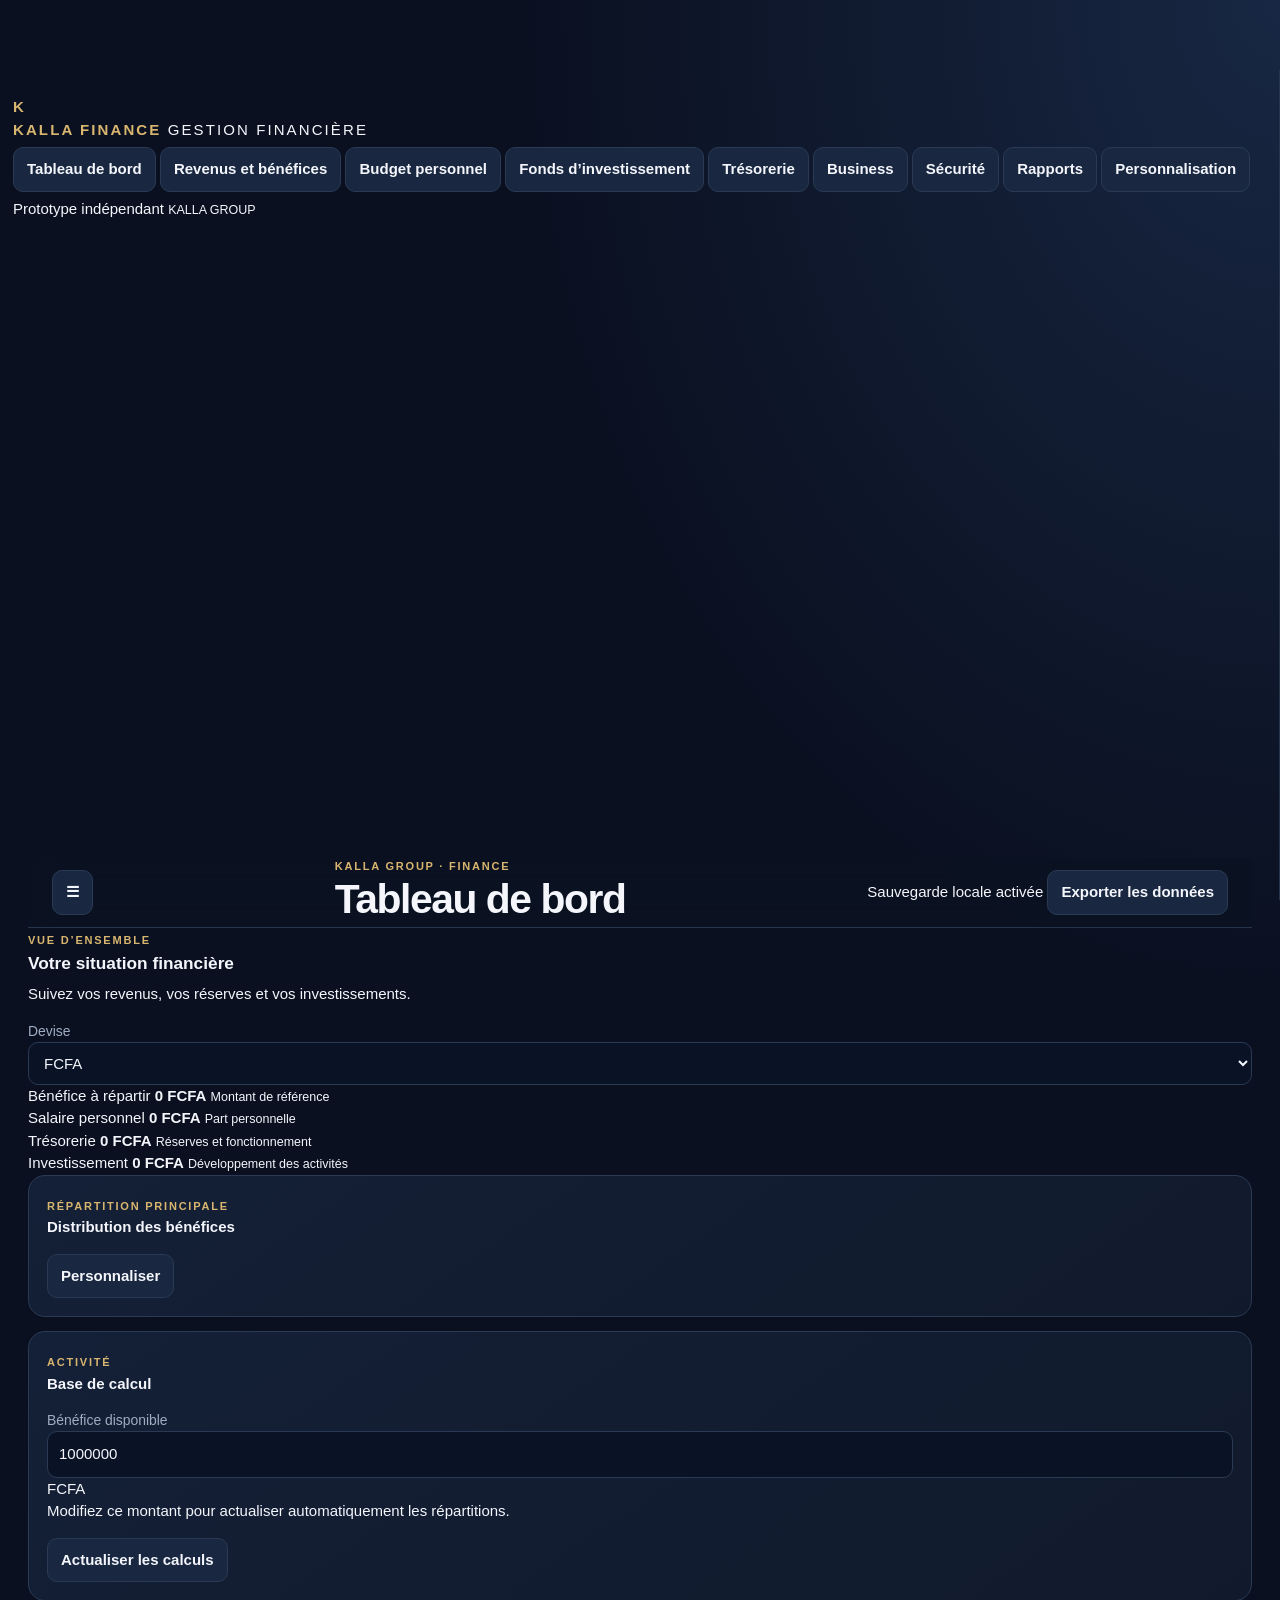
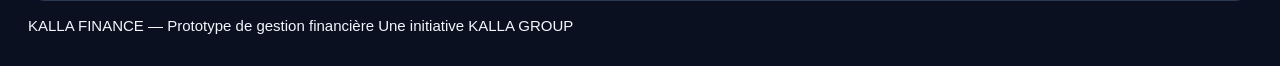
==== index-prototype.html @ 578c46a7 "Create index-prototype.html" ====
<!DOCTYPE html>
<html lang="fr">
<head>
  <meta charset="UTF-8">
  <meta name="viewport" content="width=device-width, initial-scale=1.0">
  <meta name="theme-color" content="#101511">
  <meta name="description" content="KALLA Finance — Gestionnaire financier personnalisable">
  <title>KALLA Finance | Prototype</title>
  <link rel="stylesheet" href="styles.css">
</head>

<body>
  <div class="app-shell">

    <aside class="sidebar" id="sidebar">
      <div class="brand">
        <div class="brand-mark">K</div>
        <div>
          <strong>KALLA FINANCE</strong>
          <span>GESTION FINANCIÈRE</span>
        </div>
      </div>

      <nav class="navigation" aria-label="Navigation principale">
        <button class="nav-link active" data-page="dashboard">Tableau de bord</button>
        <button class="nav-link" data-page="income">Revenus et bénéfices</button>
        <button class="nav-link" data-page="budget">Budget personnel</button>
        <button class="nav-link" data-page="investment">Fonds d’investissement</button>
        <button class="nav-link" data-page="treasury">Trésorerie</button>
        <button class="nav-link" data-page="business">Business</button>
        <button class="nav-link" data-page="security">Sécurité</button>
        <button class="nav-link" data-page="reports">Rapports</button>
        <button class="nav-link" data-page="customization">Personnalisation</button>
      </nav>

      <div class="sidebar-footer">
        <span>Prototype indépendant</span>
        <small>KALLA GROUP</small>
      </div>
    </aside>

    <main class="main-content">
      <header class="topbar">
        <button type="button" id="menu-toggle" class="menu-toggle" aria-label="Ouvrir le menu">
          ☰
        </button>

        <div>
          <span class="eyebrow">KALLA GROUP · FINANCE</span>
          <h1 id="page-title">Tableau de bord</h1>
        </div>

        <div class="topbar-actions">
          <span class="storage-status" id="storage-status">Sauvegarde locale activée</span>
          <button type="button" class="button button-secondary" id="export-json">
            Exporter les données
          </button>
        </div>
      </header>

      <div id="app-message" class="app-message" role="status" aria-live="polite"></div>

      <!-- TABLEAU DE BORD -->
      <section class="page active" id="page-dashboard">
        <div class="welcome-block">
          <div>
            <span class="eyebrow">VUE D’ENSEMBLE</span>
            <h2>Votre situation financière</h2>
            <p>Suivez vos revenus, vos réserves et vos investissements.</p>
          </div>
          <div class="currency-control">
            <label for="currency">Devise</label>
            <select id="currency">
              <option value="FCFA">FCFA</option>
              <option value="EUR">EUR</option>
              <option value="RMB">RMB</option>
            </select>
          </div>
        </div>

        <div class="summary-grid">
          <article class="summary-card">
            <span>Bénéfice à répartir</span>
            <strong id="dashboard-profit">0 FCFA</strong>
            <small>Montant de référence</small>
          </article>

          <article class="summary-card">
            <span>Salaire personnel</span>
            <strong id="dashboard-salary">0 FCFA</strong>
            <small>Part personnelle</small>
          </article>

          <article class="summary-card">
            <span>Trésorerie</span>
            <strong id="dashboard-treasury">0 FCFA</strong>
            <small>Réserves et fonctionnement</small>
          </article>

          <article class="summary-card">
            <span>Investissement</span>
            <strong id="dashboard-investment">0 FCFA</strong>
            <small>Développement des activités</small>
          </article>
        </div>

        <div class="content-grid">
          <article class="panel">
            <div class="panel-heading">
              <div>
                <span class="eyebrow">RÉPARTITION PRINCIPALE</span>
                <h3>Distribution des bénéfices</h3>
              </div>
              <button class="text-button" data-go="customization">Personnaliser</button>
            </div>
            <div id="dashboard-main-allocation"></div>
          </article>

          <article class="panel">
            <div class="panel-heading">
              <div>
                <span class="eyebrow">ACTIVITÉ</span>
                <h3>Base de calcul</h3>
              </div>
            </div>

            <label for="profit-input">Bénéfice disponible</label>
            <div class="amount-input">
              <input type="number" id="profit-input" min="0" step="any" value="1000000">
              <span id="input-currency">FCFA</span>
            </div>
            <p class="help-text">
              Modifiez ce montant pour actualiser automatiquement les répartitions.
            </p>
            <button type="button" class="button button-primary" id="calculate-profit">
              Actualiser les calculs
            </button>
          </article>
        </div>
      </section>

      <!-- REVENUS ET BÉNÉFICES -->
      <section class="page" id="page-income">
        <div class="section-intro">
          <span class="eyebrow">GESTION DES REVENUS</span>
          <h2>Répartition des bénéfices</h2>
          <p>Définissez comment le bénéfice disponible est distribué.</p>
        </div>

        <article class="panel">
          <div class="panel-heading">
            <h3>Tableau principal de répartition</h3>
            <span class="editable-tag">Modifiable</span>
          </div>
          <div id="main-allocation-editor"></div>
        </article>

        <article class="panel">
          <h3>Montant à répartir</h3>
          <div class="amount-input">
            <input type="number" id="income-profit-input" min="0" step="any">
            <span class="currency-label">FCFA</span>
          </div>
          <p class="help-text">
            La dîme, le salaire, la trésorerie et le fonds d’investissement
            sont calculés à partir de cette base.
          </p>
        </article>
      </section>

      <!-- BUDGET PERSONNEL -->
      <section class="page" id="page-budget">
        <div class="section-intro">
          <span class="eyebrow">GESTION PERSONNELLE</span>
          <h2>Budget du salaire</h2>
          <p>Organisez l’utilisation de votre rémunération personnelle.</p>
        </div>
        <article class="panel">
          <div class="panel-heading">
            <h3>Répartition du salaire</h3>
            <span class="editable-tag">Modifiable</span>
          </div>
          <div id="budget-table"></div>
        </article>
      </section>

      <!-- INVESTISSEMENT -->
      <section class="page" id="page-investment">
        <div class="section-intro">
          <span class="eyebrow">DÉVELOPPEMENT DU CAPITAL</span>
          <h2>Fonds d’investissement</h2>
          <p>Répartissez les ressources destinées à développer votre patrimoine.</p>
        </div>
        <article class="panel">
          <div class="panel-heading">
            <h3>Répartition du fonds d’investissement</h3>
            <span class="editable-tag">Modifiable</span>
          </div>
          <div id="investment-table"></div>
        </article>
      </section>

      <!-- TRÉSORERIE -->
      <section class="page" id="page-treasury">
        <div class="section-intro">
          <span class="eyebrow">GESTION DES LIQUIDITÉS</span>
          <h2>Trésorerie</h2>
          <p>Gérez le fonctionnement, les charges, les prestataires et les réserves.</p>
        </div>
        <article class="panel">
          <div class="panel-heading">
            <h3>Répartition de la trésorerie</h3>
            <span class="editable-tag">Modifiable</span>
          </div>
          <div id="treasury-table"></div>
        </article>
      </section>

      <!-- BUSINESS -->
      <section class="page" id="page-business">
        <div class="section-intro">
          <span class="eyebrow">ACTIVITÉS ÉCONOMIQUES</span>
          <h2>Business</h2>
          <p>Centralisez vos projets et vos tableaux de suivi personnalisés.</p>
        </div>
        <div class="panel">
          <div class="panel-heading">
            <h3>Mes tableaux personnalisés</h3>
            <button type="button" class="button button-primary" id="add-business-table">
              Créer un tableau
            </button>
          </div>
          <div id="business-tables"></div>
        </div>
      </section>

      <!-- SÉCURITÉ -->
      <section class="page" id="page-security">
        <div class="section-intro">
          <span class="eyebrow">PROTECTION DES DONNÉES</span>
          <h2>Sécurité et sauvegardes</h2>
          <p>Gérez les sauvegardes de vos données sur cet appareil.</p>
        </div>
        <div class="summary-grid">
          <article class="summary-card">
            <span>Stockage</span>
            <strong>Local</strong>
            <small>Données enregistrées dans ce navigateur</small>
          </article>
          <article class="summary-card">
            <span>Synchronisation</span>
            <strong>Non activée</strong>
            <small>Pas de compte distant dans ce prototype</small>
          </article>
        </div>
        <article class="panel">
          <h3>Outils de sauvegarde</h3>
          <div class="button-group">
            <button type="button" class="button button-primary" id="security-export">
              Télécharger une sauvegarde JSON
            </button>
            <label class="button button-secondary file-button" for="import-json">
              Restaurer une sauvegarde
            </label>
            <input type="file" id="import-json" accept=".json,application/json" hidden>
            <button type="button" class="button button-secondary" id="export-csv">
              Exporter en CSV
            </button>
          </div>
          <p class="help-text">
            Conservez une copie de vos sauvegardes. L’effacement des données du navigateur
            peut supprimer les informations enregistrées localement.
          </p>
        </article>
      </section>

      <!-- RAPPORTS -->
      <section class="page" id="page-reports">
        <div class="section-intro">
          <span class="eyebrow">ANALYSE FINANCIÈRE</span>
          <h2>Rapports</h2>
          <p>Consultez les synthèses et les répartitions calculées.</p>
        </div>
        <article class="panel">
          <div class="panel-heading">
            <h3>Synthèse des répartitions</h3>
            <button type="button" class="button button-secondary" id="print-report">
              Imprimer le rapport
            </button>
          </div>
          <div id="report-content"></div>
        </article>
      </section>

      <!-- PERSONNALISATION -->
      <section class="page" id="page-customization">
        <div class="section-intro">
          <span class="eyebrow">CONFIGURATION GÉNÉRALE</span>
          <h2>Personnalisation</h2>
          <p>
            Modifiez les tableaux principaux, leurs catégories et leurs pourcentages.
            Vous pouvez également créer des tableaux supplémentaires.
          </p>
        </div>

        <div class="customization-grid">
          <button class="custom-card" data-custom-table="main">
            <strong>Répartition principale</strong>
            <span>Dîme, salaire, trésorerie et investissement</span>
          </button>

          <button class="custom-card" data-custom-table="budget">
            <strong>Budget personnel</strong>
            <span>Organisation du salaire</span>
          </button>

          <button class="custom-card" data-custom-table="investment">
            <strong>Fonds d’investissement</strong>
            <span>Business, immobilier et placements</span>
          </button>

          <button class="custom-card" data-custom-table="treasury">
            <strong>Trésorerie</strong>
            <span>Charges, réserves et fonctionnement</span>
          </button>
        </div>

        <article class="panel">
          <div class="panel-heading">
            <div>
              <h3>Éditeur des tableaux</h3>
              <p class="help-text">Sélectionnez un tableau pour le modifier.</p>
            </div>
            <button type="button" class="button button-primary" id="create-custom-table">
              Nouveau tableau
            </button>
          </div>
          <div id="customization-editor">
            <p class="empty-state">
              Sélectionnez un tableau ci-dessus ou créez un nouveau tableau.
            </p>
          </div>
        </article>

        <article class="panel">
          <h3>Mode de calcul des tableaux</h3>
          <p>
            Un tableau peut être lié à une catégorie de la répartition principale
            ou fonctionner indépendamment avec son propre montant de référence.
          </p>
          <p class="help-text">
            Les tableaux liés suivent automatiquement le montant de leur catégorie
            de référence. Les tableaux indépendants utilisent le montant que vous définissez.
          </p>
        </article>
      </section>

      <footer class="app-footer">
        <span>KALLA FINANCE — Prototype de gestion financière</span>
        <span>Une initiative KALLA GROUP</span>
      </footer>
    </main>
  </div>

  <script src="app.js"></script>
</body>
</html>
---- styles.css ----
:root{--bg:#0a1020;--panel:#121d31;--panel2:#192840;--text:#f4f6fc;--muted:#9fadc3;--gold:#d9b66f;--line:#2a3a55;--green:#79ddb0;--red:#ff9999;--radius:17px;color-scheme:dark}
*{box-sizing:border-box}body{margin:0;background:radial-gradient(ellipse at top right,#182743 0,transparent 42%),var(--bg);color:var(--text);font:15px/1.5 -apple-system,BlinkMacSystemFont,"Segoe UI",sans-serif}button,input,select{font:inherit}button{cursor:pointer;border:1px solid var(--line);border-radius:10px;padding:10px 13px;background:var(--panel2);color:var(--text);font-weight:650}button:hover{filter:brightness(1.12)}button:focus-visible,input:focus-visible,select:focus-visible{outline:2px solid var(--gold);outline-offset:2px}input,select{width:100%;min-width:0;border:1px solid var(--line);border-radius:10px;background:#0a1325;color:var(--text);padding:11px}label{display:block;color:var(--muted);font-size:.87rem}label input,label select{display:block;margin-top:5px;color:var(--text)}h1,h2,h3,p{margin-top:0}h1{font-size:clamp(1.8rem,4vw,2.55rem);line-height:1.12;margin-bottom:8px;letter-spacing:-.035em}h2{font-size:1.08rem;margin-bottom:7px}h3{font-size:.94rem}.sub,.muted{color:var(--muted);font-size:.88rem}.topbar{height:70px;display:flex;align-items:center;justify-content:space-between;gap:12px;padding:0 24px;border-bottom:1px solid #26344c;background:#0b1221eF;position:sticky;top:0;z-index:5;backdrop-filter:blur(12px)}.brand{font-weight:900;letter-spacing:.14em;text-decoration:none;color:var(--gold)}.brand span{color:var(--text);font-weight:500}.top-actions{display:flex;align-items:center;gap:12px}.save-state{font-size:.76rem;color:var(--green)}.icon-btn{font-size:.78rem;padding:8px 10px}.shell{display:grid;grid-template-columns:220px minmax(0,1fr);max-width:1440px;margin:auto}.sidebar{padding:26px 13px;border-right:1px solid #26344c;min-height:calc(100vh - 70px);position:sticky;top:70px;height:calc(100vh - 70px);display:flex;flex-direction:column;gap:6px}.nav-caption,.eyebrow{font-size:.69rem;font-weight:800;letter-spacing:.16em;color:var(--gold)}.nav-caption{padding:0 11px}.nav{background:transparent;border-color:transparent;text-align:left;font-weight:550;color:#aebbd0;padding:12px 13px}.nav.active{background:#27334a;color:var(--gold);border-color:#3b4962}.sidebar-note{margin-top:auto;padding:12px;color:var(--muted);font-size:.76rem;border-top:1px solid var(--line)}main{padding:28px;min-width:0}.page{display:none}.page.active{display:block}.page-head{display:flex;justify-content:space-between;align-items:flex-start;gap:16px;margin-bottom:22px}.page-head .sub{margin-bottom:0}.currency-wrap{width:125px}.stats{display:grid;grid-template-columns:repeat(4,minmax(0,1fr));gap:12px;margin-bottom:15px}.stat,.panel{background:linear-gradient(145deg,#142037,#111a2c);border:1px solid var(--line);border-radius:var(--radius);padding:18px;min-width:0}.stat span{display:block;color:var(--muted);font-size:.8rem}.stat strong{display:block;font-size:clamp(1.15rem,2.2vw,1.65rem);margin:12px 0 5px;overflow-wrap:anywhere}.stat small{display:block;color:var(--muted);font-size:.73rem}.stat.accent{border-color:color-mix(in srgb,var(--gold),transparent 45%)}.stat.accent strong{color:var(--gold)}.two-col{display:grid;grid-template-columns:1fr 1fr;gap:14px}.panel{margin-bottom:14px}.panel-head{display:flex;align-items:center;justify-content:space-between;gap:12px;margin-bottom:15px}.panel-head h2{margin:0}.panel-head .sub{margin:5px 0 0}.text-btn{border:0;background:transparent;color:var(--gold);padding:4px}.bar-list{display:grid;gap:14px}.bar-item{display:grid;grid-template-columns:minmax(100px,1fr) 2fr auto;gap:10px;align-items:center;font-size:.83rem}.bar-name{color:#d5ddec;overflow-wrap:anywhere}.bar-track{height:8px;background:#25334a;border-radius:20px;overflow:hidden}.bar-fill{height:100%;background:var(--gold);border-radius:20px}.bar-value{font-variant-numeric:tabular-nums;text-align:right;color:var(--muted);font-size:.78rem}.notice{margin-top:16px;border-left:3px solid var(--gold);padding:10px 12px;background:#27251e;color:#e8ddc5;border-radius:5px;font-size:.8rem}.operation-list,.entity-list{display:grid;gap:8px}.operation,.entity{display:flex;align-items:center;justify-content:space-between;gap:12px;padding:11px 0;border-bottom:1px solid var(--line)}.operation:last-child,.entity:last-child{border-bottom:0}.op-title{font-weight:650;font-size:.88rem}.op-meta{color:var(--muted);font-size:.75rem}.amount-in{color:var(--green);font-weight:750}.amount-out{color:var(--red);font-weight:750}.empty{padding:18px 0;color:var(--muted);font-size:.88rem}.form-grid{display:grid;grid-template-columns:repeat(3,minmax(0,1fr));gap:14px;margin-top:16px}.form-actions{display:flex;align-items:end}.primary{background:var(--gold);border-color:var(--gold);color:#17140d}.secondary{margin-top:12px}.danger-btn{color:var(--red);border-color:#79434b}.table-wrap{overflow:auto}table{width:100%;border-collapse:collapse;white-space:nowrap;font-size:.83rem}th,td{text-align:left;padding:12px 10px;border-bottom:1px solid var(--line)}th{color:var(--muted);font-weight:600}td button{padding:5px 8px;font-size:.75rem}.filter-row{display:flex;gap:8px}.filter-row>*{width:auto;max-width:190px}.budget-list{display:grid;gap:12px;margin:15px 0}.budget-row{display:grid;grid-template-columns:minmax(120px,1fr) 130px minmax(120px,1fr);align-items:center;gap:12px;padding:10px 0;border-bottom:1px solid var(--line)}.budget-progress{height:7px;background:#27344a;border-radius:10px;overflow:hidden;margin-top:5px}.budget-progress span{display:block;height:100%;background:var(--green)}.settings-list{display:grid;gap:9px;margin:12px 0}.setting-row{display:grid;grid-template-columns:minmax(0,1fr) 90px auto;align-items:center;gap:9px}.setting-row input[type=number]{padding:9px}.setting-row .name-input{min-width:0}.settings-two{display:grid;grid-template-columns:1fr 1fr;gap:20px}.inline-add{display:flex;gap:8px;margin-top:12px}.inline-add button{white-space:nowrap}.button-row{display:flex;gap:9px;flex-wrap:wrap}.button-row>*{flex:0 1 auto}.settings-group{border-top:1px solid var(--line);padding-top:15px;margin-top:15px}.settings-group:first-child{border-top:0;margin-top:0}.settings-group h3{color:var(--gold)}.toast{position:fixed;bottom:20px;left:50%;transform:translate(-50%,20px);opacity:0;pointer-events:none;background:#e8d6a6;color:#18150e;padding:11px 16px;border-radius:12px;font-weight:700;z-index:20;transition:.2s;max-width:90vw}.toast.show{opacity:1;transform:translate(-50%,0)}.good{color:var(--green)}.bad{color:var(--red)}@media(max-width:950px){.stats{grid-template-columns:repeat(2,minmax(0,1fr))}.form-grid{grid-template-columns:repeat(2,minmax(0,1fr))}.shell{grid-template-columns:180px minmax(0,1fr)}main{padding:20px}.sidebar{padding:20px 9px}}@media(max-width:680px){.topbar{height:62px;padding:0 13px}.save-state{display:none}.shell{display:block}.sidebar{position:sticky;top:62px;z-index:4;height:auto;min-height:0;display:flex;flex-direction:row;overflow:auto;padding:8px;border-right:0;border-bottom:1px solid var(--line);background:#0b1221}.nav-caption,.sidebar-note{display:none}.nav{white-space:nowrap;padding:9px 12px;font-size:.79rem}.nav.active{border-radius:9px}main{padding:17px 12px}.page-head{flex-direction:column}.currency-wrap{width:130px}.two-col,.settings-two{grid-template-columns:1fr}.stats{gap:8px}.stat,.panel{padding:14px}.stat strong{font-size:1.2rem}.form-grid{grid-template-columns:1fr 1fr;gap:10px}.bar-item{grid-template-columns:minmax(75px,1fr) 1fr auto;gap:7px}.bar-value{font-size:.72rem}.budget-row{grid-template-columns:1fr 95px}.budget-row .budget-track-wrap{grid-column:1/-1}.setting-row{grid-template-columns:minmax(0,1fr) 70px auto}.filter-row{flex-wrap:wrap}.filter-row>*{max-width:none;flex:1}.top-actions .icon-btn{font-size:.72rem}}@media(max-width:390px){.form-grid{grid-template-columns:1fr}.stats{grid-template-columns:1fr 1fr}.stat{padding:12px}.stat strong{font-size:1.05rem}.setting-row{grid-template-columns:minmax(0,1fr) 62px auto}.setting-row button{padding:8px}.bar-item{grid-template-columns:90px 1fr}.bar-value{grid-column:2;text-align:left}.page-head h1{font-size:1.8rem}}@media print{.topbar,.sidebar,button,.form-actions,.filter-row,.currency-wrap{display:none!important}.shell{display:block}main{padding:0}.page{display:none!important}#page-reports{display:block!important}.panel,.stat{background:white;color:#111;border:1px solid #ccc;break-inside:avoid}.sub,.muted,th{color:#444}.stat strong{color:#111}}
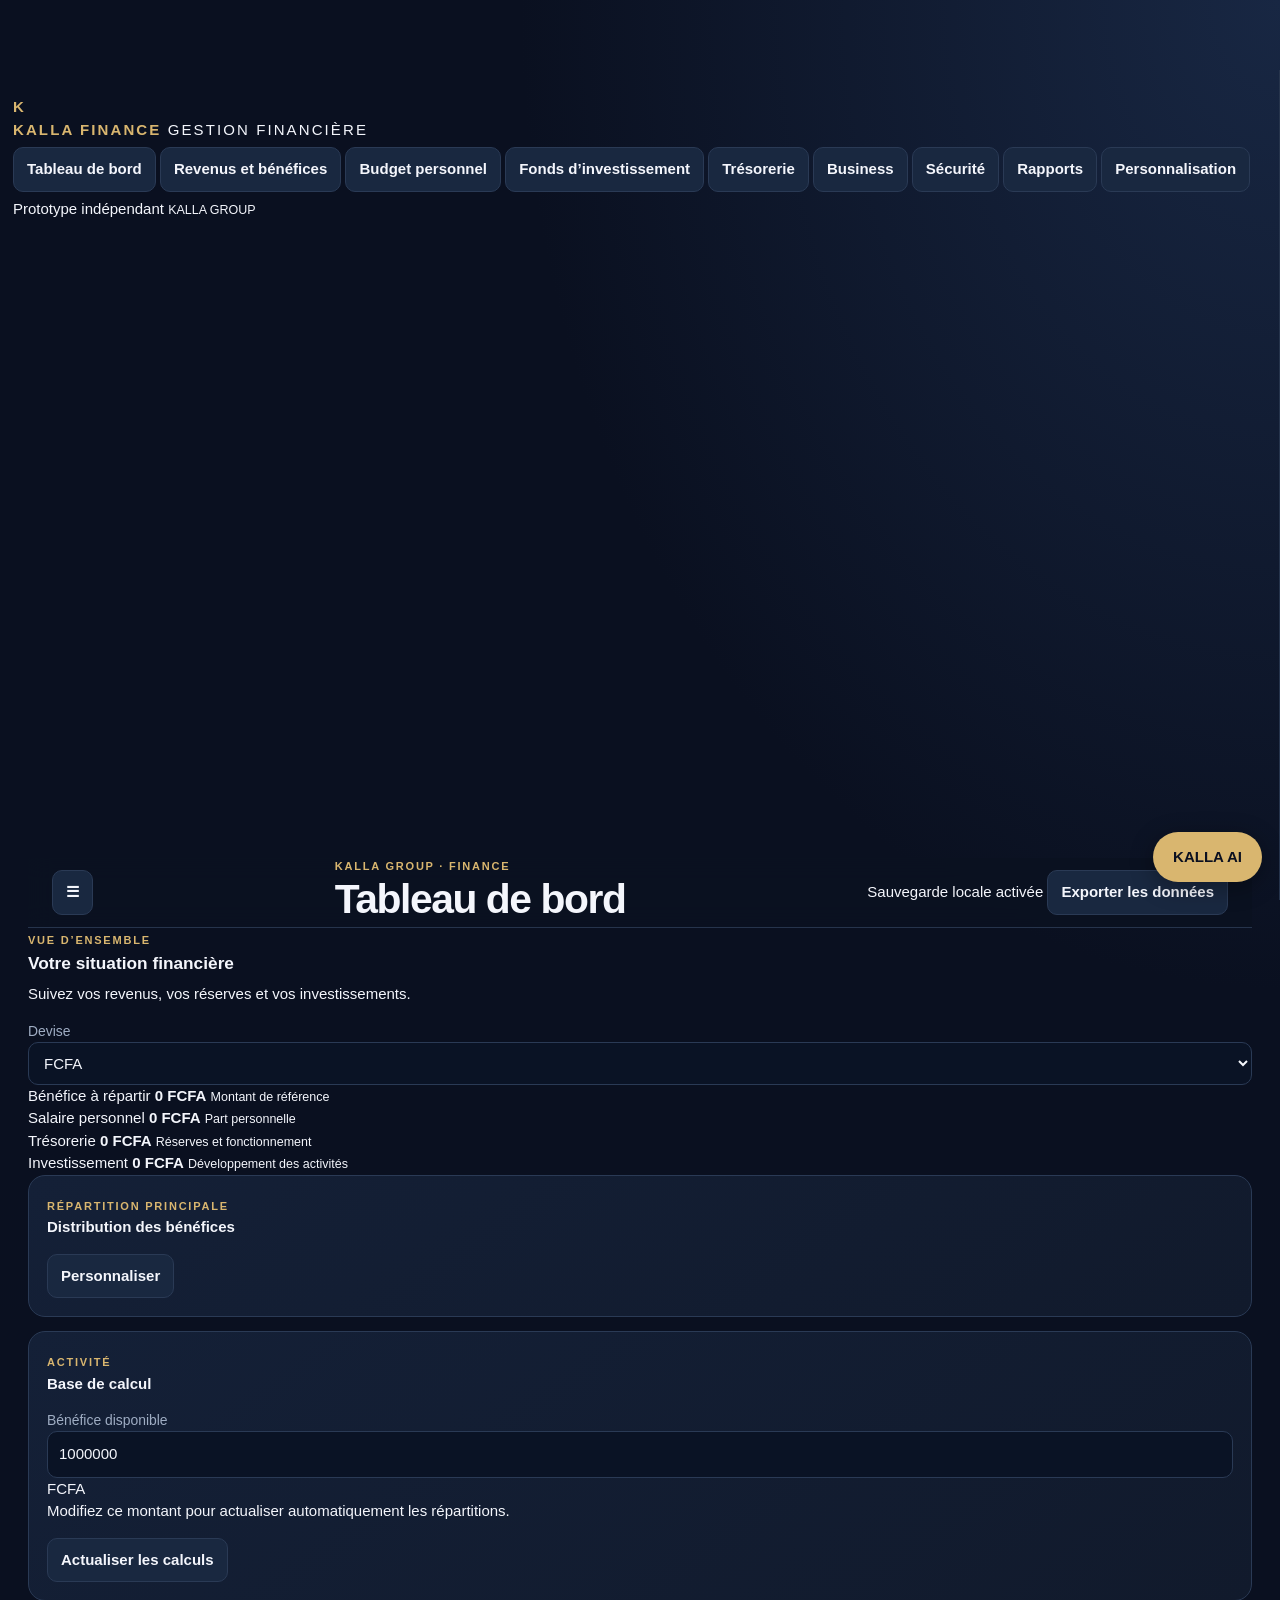
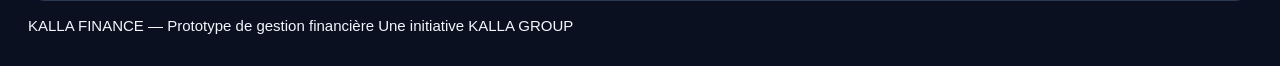
==== commit 514a0e77: "Update index-prototype.html" ====
--- a/index-prototype.html
+++ b/index-prototype.html
@@ -362,6 +362,8 @@
     </main>
   </div>
 
-  <script src="app.js"></script>
+<script src="app.js"></script>
+<script src="assistant.js"></script>
+<script src="allocations.js"></script>
 </body>
 </html>
